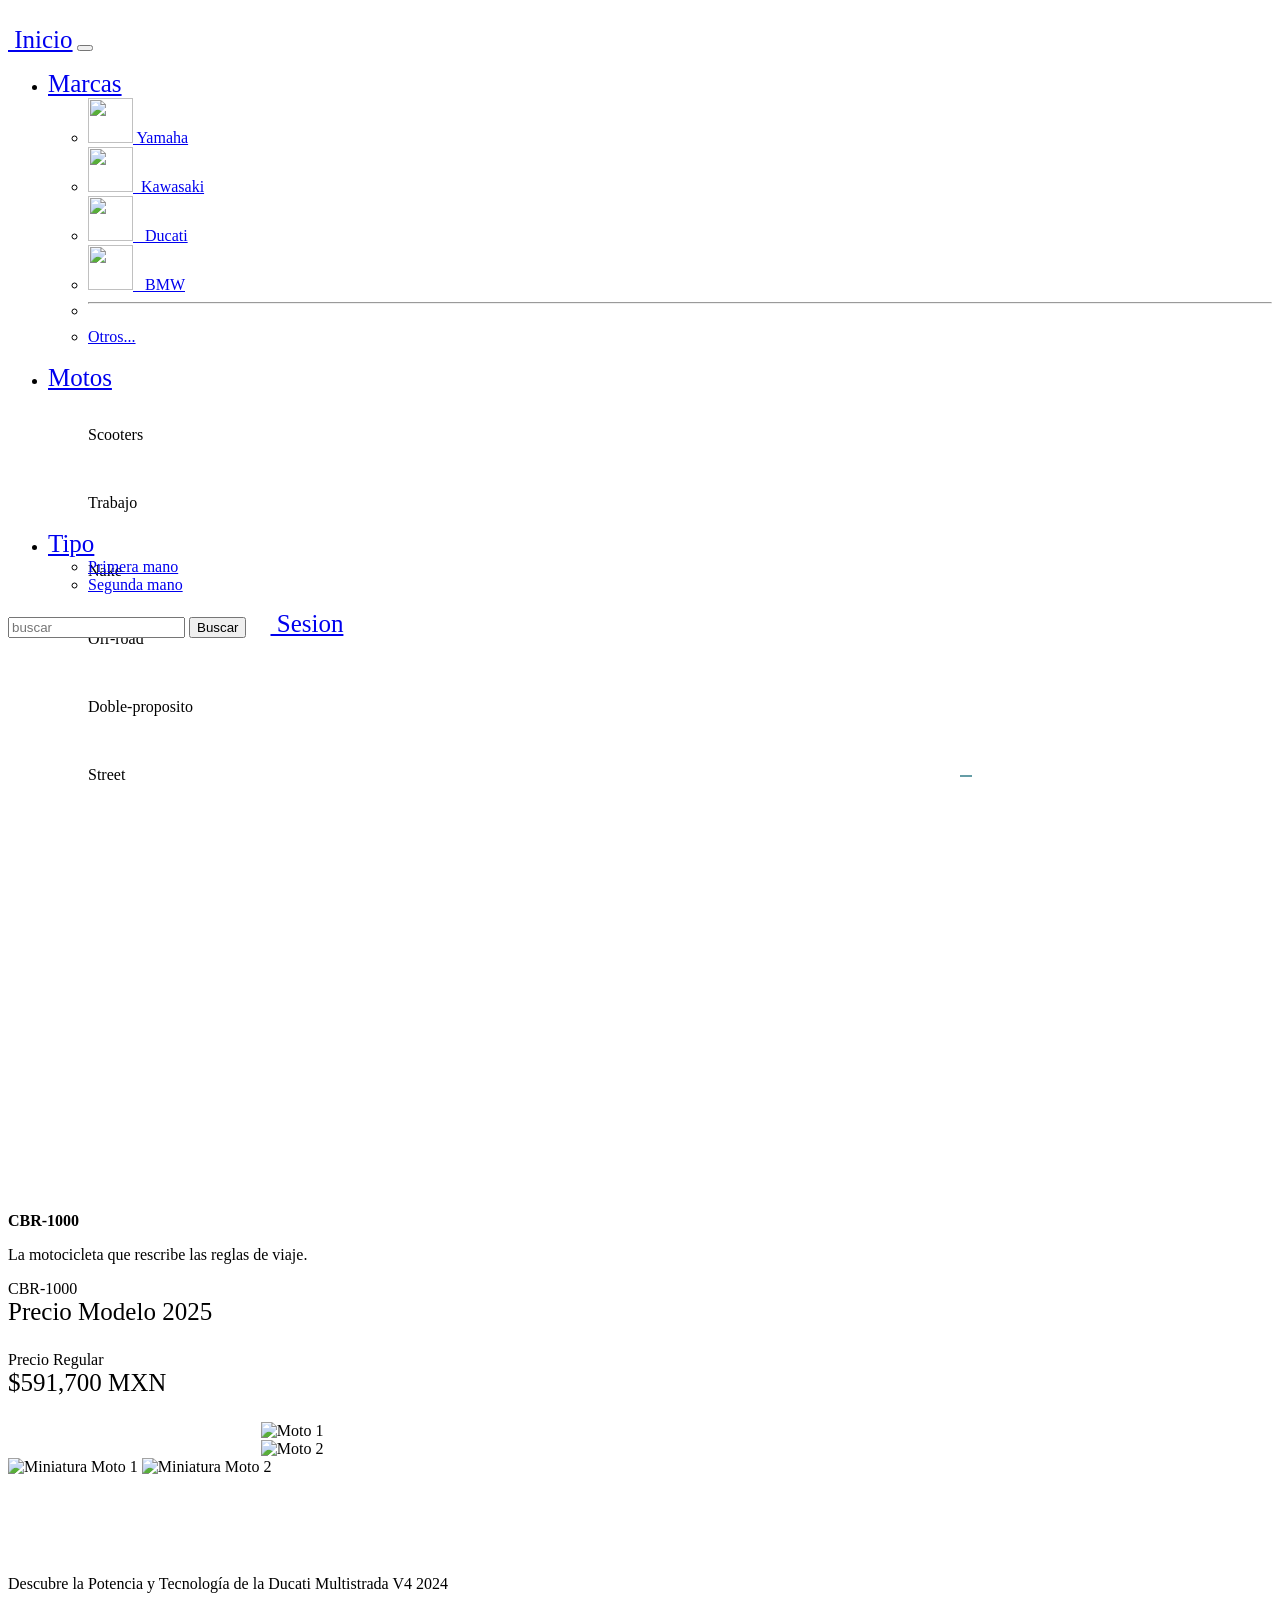
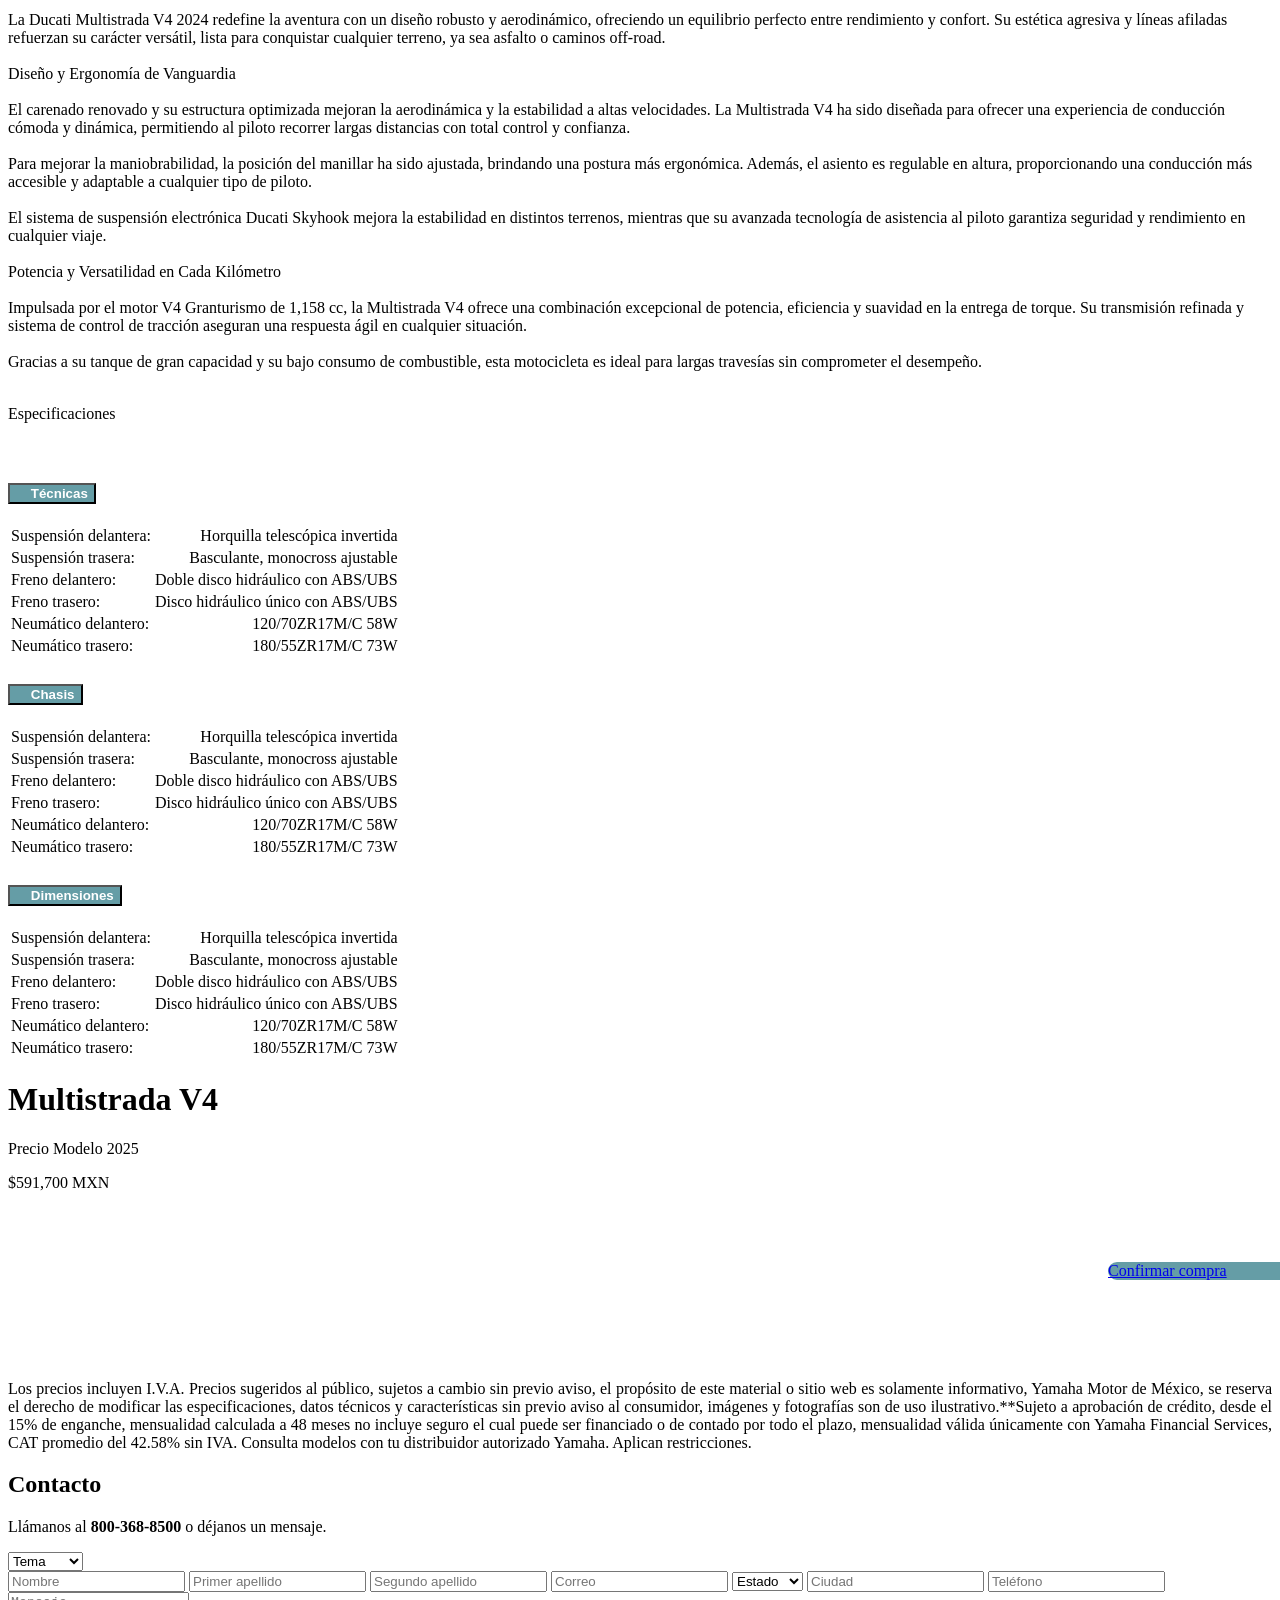
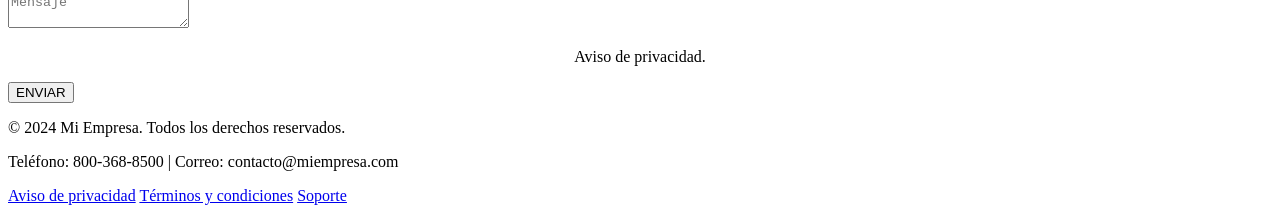
==== cbr-1000.html @ f09ff967 "Add files via upload" ====
<!DOCTYPE html>
<html lang="en">
<head>
    <meta charset="UTF-8">
    <meta name="viewport" content="width=device-width, initial-scale=1.0">
    <title>Document</title>
    <link rel="stylesheet" href="bootstrap-5.3.3-dist/css/bootstrap.css">
    <link rel="stylesheet" href="css-descripciones/cbr-1000.css">
    <link rel="stylesheet" href="https://use.fontawesome.com/releases/v6.7.2/css/all.css" rel="stylesheet">
</head>
<body>
    
  <div class="container-fluid">

    <nav class="navbar navbar-expand-lg bg-body-tertiary ">
      &nbsp;  &nbsp;  &nbsp;
        <div class="container-fluid ">
          <a class="navbar-brand" href="index.html" style="font-size: 25px;"><i class="fa-solid fa-house"></i> &nbsp;Inicio</a>
          <button class="navbar-toggler" type="button" data-bs-toggle="collapse" data-bs-target="#navbarScroll" aria-controls="navbarScroll" aria-expanded="false" aria-label="Toggle navigation">
            <span class="navbar-toggler-icon"></span>
          </button>
          &nbsp;  &nbsp;  &nbsp;  &nbsp;  &nbsp;
          <div class="collapse navbar-collapse" id="navbarScroll">
            <ul class="navbar-nav me-auto my-2 my-lg-0 navbar-nav-scroll" style="--bs-scroll-height: 100px;">
     



              <li class="nav-item dropdown ">
                <a class="nav-link dropdown-toggle" href="#" role="button" data-bs-toggle="dropdown" aria-expanded="false" style="font-size: 25px;">
                  Marcas
                </a>
                <ul class="dropdown-menu" >
                  <li><a class="dropdown-item" href="Yamaha.html"><img src="img/Yamaha-Logo-Red.png" alt="" width="45px" height="45px">&nbsp;Yamaha</a></li>
                  <li><a class="dropdown-item" href="Kawa.html"><img src="img/Kawasaki-Logo.png" alt="" width="45px" height="45px"> &nbsp;Kawasaki</a></li>
                  <li><a class="dropdown-item" href="ducati.html"><img src="img/Ducati-png.png" alt="" width="45px" height="45px"> &nbsp; Ducati </a></li>
                                    <li><a class="dropdown-item" href="#"><img src="img/BMW-png.png" alt="" width="45px" height="45px"> &nbsp; BMW</a></li>
                  <li><hr class="dropdown-divider"></li>
                  <li ><a class="dropdown-itemm" href="#">Otros...</a ></li>


                </ul>
              </li>
              &nbsp;  &nbsp;  &nbsp;  &nbsp;  &nbsp;


              <li class="nav-item dropdown ">
                <a class="nav-link dropdown-toggle" href="#" role="button" data-bs-toggle="dropdown" aria-expanded="false" style="font-size: 25px;">
                  Motos
                </a>
                <ul class="dropdown-menu" style="width: 685px; height: 120px; ;" >
                
                  <div class="nake"><img src="img/scooters.png" alt=""><P class="tip">Scooters</P></div>
                  <div class="nake"><img src="img/trabajo.png" alt=""><P class="tip">Trabajo</P></div>
                  <div class="nake"><img src="img/nake navar.png" alt=""><p class="tip">Nake</p></div>
                  <div class="nake"><img src="img/off-road.png" alt=""><P class="tip">Off-road</P></div>
                  <div class="nake"><img src="img/doble-proposito.png" alt=""><P class="tip">Doble-proposito</P></div>
                  <div class="nake"><img src="img/street.png" alt=""><P class="tip">Street</P></div>
         







                </ul>
              </li>
              &nbsp;  &nbsp;  &nbsp;  &nbsp;  &nbsp;

              <li class="nav-item dropdown ">
                <a class="nav-link dropdown-toggle" href="#" role="button" data-bs-toggle="dropdown" aria-expanded="false"style="font-size: 25px;">
                  Tipo
                </a>
                <ul class="dropdown-menu">
                  <li><a class="dropdown-itemm" href="#">Primera mano</a></li>
                  <li><a class="dropdown-itemm" href="#">Segunda mano</a></li>
                </ul>
              </li>
          
            </ul>
            <form class="d-flex" role="search">
              <input class="form-control me-2" type="search" placeholder="buscar" aria-label="Search">
              <button class="btn btn-warning" type="submit">Buscar</button> &nbsp;&nbsp;&nbsp;&nbsp;
              <a class="navbar-brand" href="#" style="font-size: 25px;"><i class="fa-regular fa-circle-user"></i> &nbsp;Sesion</a>
              
            </form>
          </div>
        </div>
      </nav>


      <aside class="moto" >
        <br><br><br><br><br><br><br><br><br><br> <br><br><br><br><br><br><br><br><br><br><br><br><br><br> <br><br><br><br><br><br><br>
        <strong> <p class="titu"> CBR-1000 </p></strong>
        <p class="subtitulo">La motocicleta que rescribe las reglas de viaje.</p>
      </aside>




      <aside class="Precio"><p>CBR-1000 <br>
       <p style="font-size: 25px; margin-top: -16px;"> Precio Modelo 2025 </p></p> 
      </aside>
      <aside class="Precio"><p>Precio Regular <br>
        <p style="font-size: 25px; margin-top: -16px;"> $591,700 MXN</p></p>
      </aside>




  <!--inicio de carrusel-->
  <div id="motorcycleCarousel" class="carousel slide" data-bs-ride="carousel" style="width: 60%; margin-left: 20%;">

    <!-- Slides principales -->
    <div class="carousel-inner">
      <div class="carousel-item active">
        <img src="https://www.motoshondapm.com.mx/storage/web/img/motorcycles/models/supersport/cbr1000rr/colors/repsol.png" class="d-block w-100" alt="Moto 1">
      </div>
      <div class="carousel-item">
        <img src="https://www.hondamotosdy.com/storage/web/img/motorcycles/models/supersport/cbr600rr/colors/gris.png" class="d-block w-100" alt="Moto 2">
      </div>

  
    </div>


  </div>
  
  <!-- Miniaturas -->
  <div class="d-flex justify-content-center mt-4" style="margin-bottom: 5%;">
    <img src="https://www.motoshondapm.com.mx/storage/web/img/motorcycles/models/supersport/cbr1000rr/colors/repsol.png" class="img-thumbnail mx-2" alt="Miniatura Moto 1" data-bs-target="#motorcycleCarousel" data-bs-slide-to="0">
    <img src="https://www.hondamotosdy.com/storage/web/img/motorcycles/models/supersport/cbr600rr/colors/gris.png" class="img-thumbnail mx-2" alt="Miniatura Moto 2" data-bs-target="#motorcycleCarousel" data-bs-slide-to="1">

  </div>
  

      <!--fin de carrucel-->
      
      <div class="cambios"> <div class="limitar"><p><br><br>
        Descubre la Potencia y Tecnología de la Ducati Multistrada V4 2024 <br><br>

        La Ducati Multistrada V4 2024 redefine la aventura con un diseño robusto y aerodinámico, ofreciendo un equilibrio perfecto entre rendimiento y confort. Su estética agresiva y líneas afiladas refuerzan su carácter versátil, lista para conquistar cualquier terreno, ya sea asfalto o caminos off-road. <br><br>
        
        Diseño y Ergonomía de Vanguardia <br><br>
        
        El carenado renovado y su estructura optimizada mejoran la aerodinámica y la estabilidad a altas velocidades. La Multistrada V4 ha sido diseñada para ofrecer una experiencia de conducción cómoda y dinámica, permitiendo al piloto recorrer largas distancias con total control y confianza. <br><br>
        
        Para mejorar la maniobrabilidad, la posición del manillar ha sido ajustada, brindando una postura más ergonómica. Además, el asiento es regulable en altura, proporcionando una conducción más accesible y adaptable a cualquier tipo de piloto. <br><br>
        
        El sistema de suspensión electrónica Ducati Skyhook mejora la estabilidad en distintos terrenos, mientras que su avanzada tecnología de asistencia al piloto garantiza seguridad y rendimiento en cualquier viaje. <br><br>

        Potencia y Versatilidad en Cada Kilómetro <br><br>

Impulsada por el motor V4 Granturismo de 1,158 cc, la Multistrada V4 ofrece una combinación excepcional de potencia, eficiencia y suavidad en la entrega de torque. Su transmisión refinada y sistema de control de tracción aseguran una respuesta ágil en cualquier situación. <br><br>

Gracias a su tanque de gran capacidad y su bajo consumo de combustible, esta motocicleta es ideal para largas travesías sin comprometer el desempeño. <br><br>
  
          
      </p></div></div>



      <div class="info"><p class="txinf">Especificaciones</p><br>
      

        

        <div>
          <div class="accordion accordion-flush" id="accordionFlushExample">
            <div class="accordion-item" >
              <h2 class="accordion-header" style="background-color: transparent;">
                <button class="accordion-button collapsed" type="button" data-bs-toggle="collapse" data-bs-target="#flush-collapseOne" aria-expanded="false" aria-controls="flush-collapseOne" style="background-color:rgb(101, 157, 166);  color: white;">
                   <img src="https://www.yamaha-motor.com.mx/assets/icons/technical.svg" alt="">&nbsp;&nbsp;&nbsp;&nbsp;<strong>Técnicas</strong>
                </button>
              </h2>
              <div id="flush-collapseOne" class="accordion-collapse collapse" data-bs-parent="#accordionFlushExample">
                <div class="accordion-body">                  <table class="table" >
                  <tbody >
                    <tr >
                      <td>Suspensión delantera:</td>
                      <td style="text-align: right;">Horquilla telescópica invertida</td>

                    </tr>
                    <tr>
                      <td>Suspensión trasera:</td>
                      <td style="text-align: right;">Basculante, monocross ajustable</td>

                    </tr>
                    <tr>
                      <td>Freno delantero:</td>
                      <td style="text-align: right;">Doble disco hidráulico con ABS/UBS</td>

                    </tr>
                    <tr>
                      <td>Freno trasero:</td>
                      <td style="text-align: right;">Disco hidráulico único con ABS/UBS</td>

                    </tr>
                    <tr>
                      <td>Neumático delantero:</td>
                      <td style="text-align: right;">120/70ZR17M/C 58W</td>

                    </tr>
                    <tr>
                      <td>Neumático trasero:</td>
                      <td style="text-align: right;">180/55ZR17M/C 73W</td>

                    </tr>
               
               
                    
                  </tbody>
                </table>
</div>
              </div>
            </div>
            <div class="accordion-item">
              <h2 class="accordion-header">
                <button class="accordion-button collapsed" type="button" data-bs-toggle="collapse" data-bs-target="#flush-collapseTwo" aria-expanded="false" aria-controls="flush-collapseTwo" style="background-color: rgb(101, 157, 166); color: white;" >
                  <img src="https://www.yamaha-motor.com.mx/assets/icons/frame.svg" alt="">&nbsp;&nbsp;&nbsp;&nbsp;<strong>Chasis</strong>
                </button>
              </h2>
              <div id="flush-collapseTwo" class="accordion-collapse collapse" data-bs-parent="#accordionFlushExample" >
                <div class="accordion-body" >
                  <table class="table" >
                    <tbody >
                      <tr >
                        <td>Suspensión delantera:</td>
                        <td style="text-align: right;">Horquilla telescópica invertida</td>

                      </tr>
                      <tr>
                        <td>Suspensión trasera:</td>
                        <td style="text-align: right;">Basculante, monocross ajustable</td>

                      </tr>
                      <tr>
                        <td>Freno delantero:</td>
                        <td style="text-align: right;">Doble disco hidráulico con ABS/UBS</td>

                      </tr>
                      <tr>
                        <td>Freno trasero:</td>
                        <td style="text-align: right;">Disco hidráulico único con ABS/UBS</td>

                      </tr>
                      <tr>
                        <td>Neumático delantero:</td>
                        <td style="text-align: right;">120/70ZR17M/C 58W</td>

                      </tr>
                      <tr>
                        <td>Neumático trasero:</td>
                        <td style="text-align: right;">180/55ZR17M/C 73W</td>

                      </tr>
                 
                 
                      
                    </tbody>
                  </table>

                </div>
              </div>
            </div>
            <div class="accordion-item">
              <h2 class="accordion-header">
                <button class="accordion-button collapsed" type="button" data-bs-toggle="collapse" data-bs-target="#flush-collapseThree" aria-expanded="false" aria-controls="flush-collapseThree" style="background-color:rgb(101, 157, 166);  color: white;">
                  <img src="https://www.yamaha-motor.com.mx/assets/icons/dimension.svg" alt="">&nbsp;&nbsp;&nbsp;&nbsp;<strong>Dimensiones</strong>
                </button>
              </h2>
              <div id="flush-collapseThree" class="accordion-collapse collapse" data-bs-parent="#accordionFlushExample">
                <div class="accordion-body">
                  <table class="table" >
                    <tbody>
                      <tr>
                        <td>Suspensión delantera:</td>
                        <td style="text-align: right;">Horquilla telescópica invertida</td>

                      </tr>
                      <tr>
                        <td>Suspensión trasera:</td>
                        <td style="text-align: right;">Basculante, monocross ajustable</td>

                      </tr>
                      <tr>
                        <td>Freno delantero:</td>
                        <td style="text-align: right;">Doble disco hidráulico con ABS/UBS</td>

                      </tr>
                      <tr>
                        <td>Freno trasero:</td>
                        <td style="text-align: right;">Disco hidráulico único con ABS/UBS</td>

                      </tr>
                      <tr>
                        <td>Neumático delantero:</td>
                        <td style="text-align: right;">120/70ZR17M/C 58W</td>

                      </tr>
                      <tr>
                        <td>Neumático trasero:</td>
                        <td style="text-align: right;">180/55ZR17M/C 73W</td>

                      </tr>
                 
                 
                      
                    </tbody>
                  </table>
                </div>
              </div>
            </div>
          </div>
        </div>

      </div>



        <div class="tres"> <h1 class="titulo_moto">Multistrada V4 </h1></div>
        <div class="tres"><p class="año-modelo">Precio Modelo 2025</p>
        <p class="precio-modelo">$591,700 MXN</p></div>
    <div class="d-grid" style="margin-top: 70px; background-color: rgb(101, 157, 166) ; width: 200px; margin-left: 1100px;  border-radius: 10px;">
  <a href="cp-mt09.html" style="background-color: transparent; border: 0px;" class="btn btn-success btn-lg">Confirmar compra</a>
</div>
        <div class="condiciones" style="margin-top: 100px;">
         <div class="limitar"> <p style="text-align: justify;">
          Los precios incluyen I.V.A. Precios sugeridos al público, sujetos a cambio sin previo aviso, el propósito de este material o sitio web es solamente informativo, Yamaha Motor de México, se reserva el derecho de modificar las especificaciones, datos técnicos y características sin previo aviso al consumidor, imágenes y fotografías son de uso ilustrativo.**Sujeto a aprobación de crédito, desde el 15% de enganche, mensualidad calculada a 48 meses no incluye seguro el cual puede ser financiado o de contado por todo el plazo, mensualidad válida únicamente con Yamaha Financial Services, CAT promedio del 42.58% sin IVA. Consulta modelos con tu distribuidor autorizado Yamaha. Aplican restricciones.
        </p> </div> </div>


<!-- Chatbot Flotante y Fijo -->
<div id="chatbot" style="
  position: fixed;
  bottom: 20px;
  right: 20px;
  width: 300px;
  z-index: 9999;
  margin-bottom: 100px;
  margin-left: 100px;
">
  <button style="background-color: rgb(101, 157, 166); border: 0;" id="toggleChat" class="btn btn-primary">
    <i class="fa-regular fa-comment"></i>
  </button>
  <div id="chatWindow" class="card" style="display: none;">
    <div class="card-header bg-primary text-white">Agente Virtual</div>
    <div class="card-body" style="height: 200px; overflow-y: auto;">
      <div id="chatMessages">
        <div><strong>Bot:</strong> ¡Hola! ¿En qué puedo ayudarte?</div>
      </div>
    </div>
    <div class="card-footer">
      <input type="text" id="userInput" class="form-control" placeholder="Escribe tu mensaje..." />
    </div>
  </div>
</div>



     




<div class="enc">

    <div class="containerr">
      <h2 class="title">Contacto</h2>
      <p class="subtitle">Llámanos al <strong>800-368-8500</strong> o déjanos un mensaje.</p>

      <form action="" method="post">
          <div class="form-group">
              <select name="tema" id="tema" class="input-field">
                  <option value="">Tema</option>
                  <option value="consulta">Consulta</option>
                  <option value="soporte">Soporte</option>
              </select>
              
       
          </div>

          <input type="text" name="nombre" class="input-field" placeholder="Nombre" required>
          <input type="text" name="apellido1" class="input-field" placeholder="Primer apellido" required>
          <input type="text" name="apellido2" class="input-field" placeholder="Segundo apellido">
          <input type="email" name="correo" class="input-field" placeholder="Correo" required>
          
          <select name="estado" id="estado" class="input-field">
              <option value="">Estado</option>
              <option value="CDMX">CDMX</option>
              <option value="Edomex">Edomex</option>
          </select>

          <input type="text" name="ciudad" class="input-field" placeholder="Ciudad">
          <input type="tel" name="telefono" class="input-field" placeholder="Teléfono">
          <textarea name="mensaje" id="mensaje" class="textarea" placeholder="Mensaje"></textarea>

          <p class="privacy-text" style="color: black; text-align: center;">Aviso de privacidad.</p>

          <button type="submit" class="bttn">ENVIAR</button>
      </form>
  </div>
</div>


      <footer class="pie">
        <div class="footer-container">
          <div class="footer-info">
              <p>&copy; 2024 Mi Empresa. Todos los derechos reservados.</p>
              <p>Teléfono: 800-368-8500 | Correo: contacto@miempresa.com</p>
          </div>
  
          <div class="footer-links">
              <a href="#">Aviso de privacidad</a>
              <a href="#">Términos y condiciones</a>
              <a href="#">Soporte</a>
          </div>
  
          <div class="footer-social">
            <i class="fa-brands fa-facebook  fa-2x" ></i>
            <i class="fa-brands fa-youtube  fa-2x"></i>
            <i class="fa-brands fa-instagram  fa-2x"></i>
          </div>
      </div>

      </footer>
      
    </div>
</body>
<script src="bootstrap-5.3.3-dist/js/bootstrap.js"></script>
<script src="bootstrap-5.3.3-dist/js/bootstrap.bundle.js"></script>

  
</html>
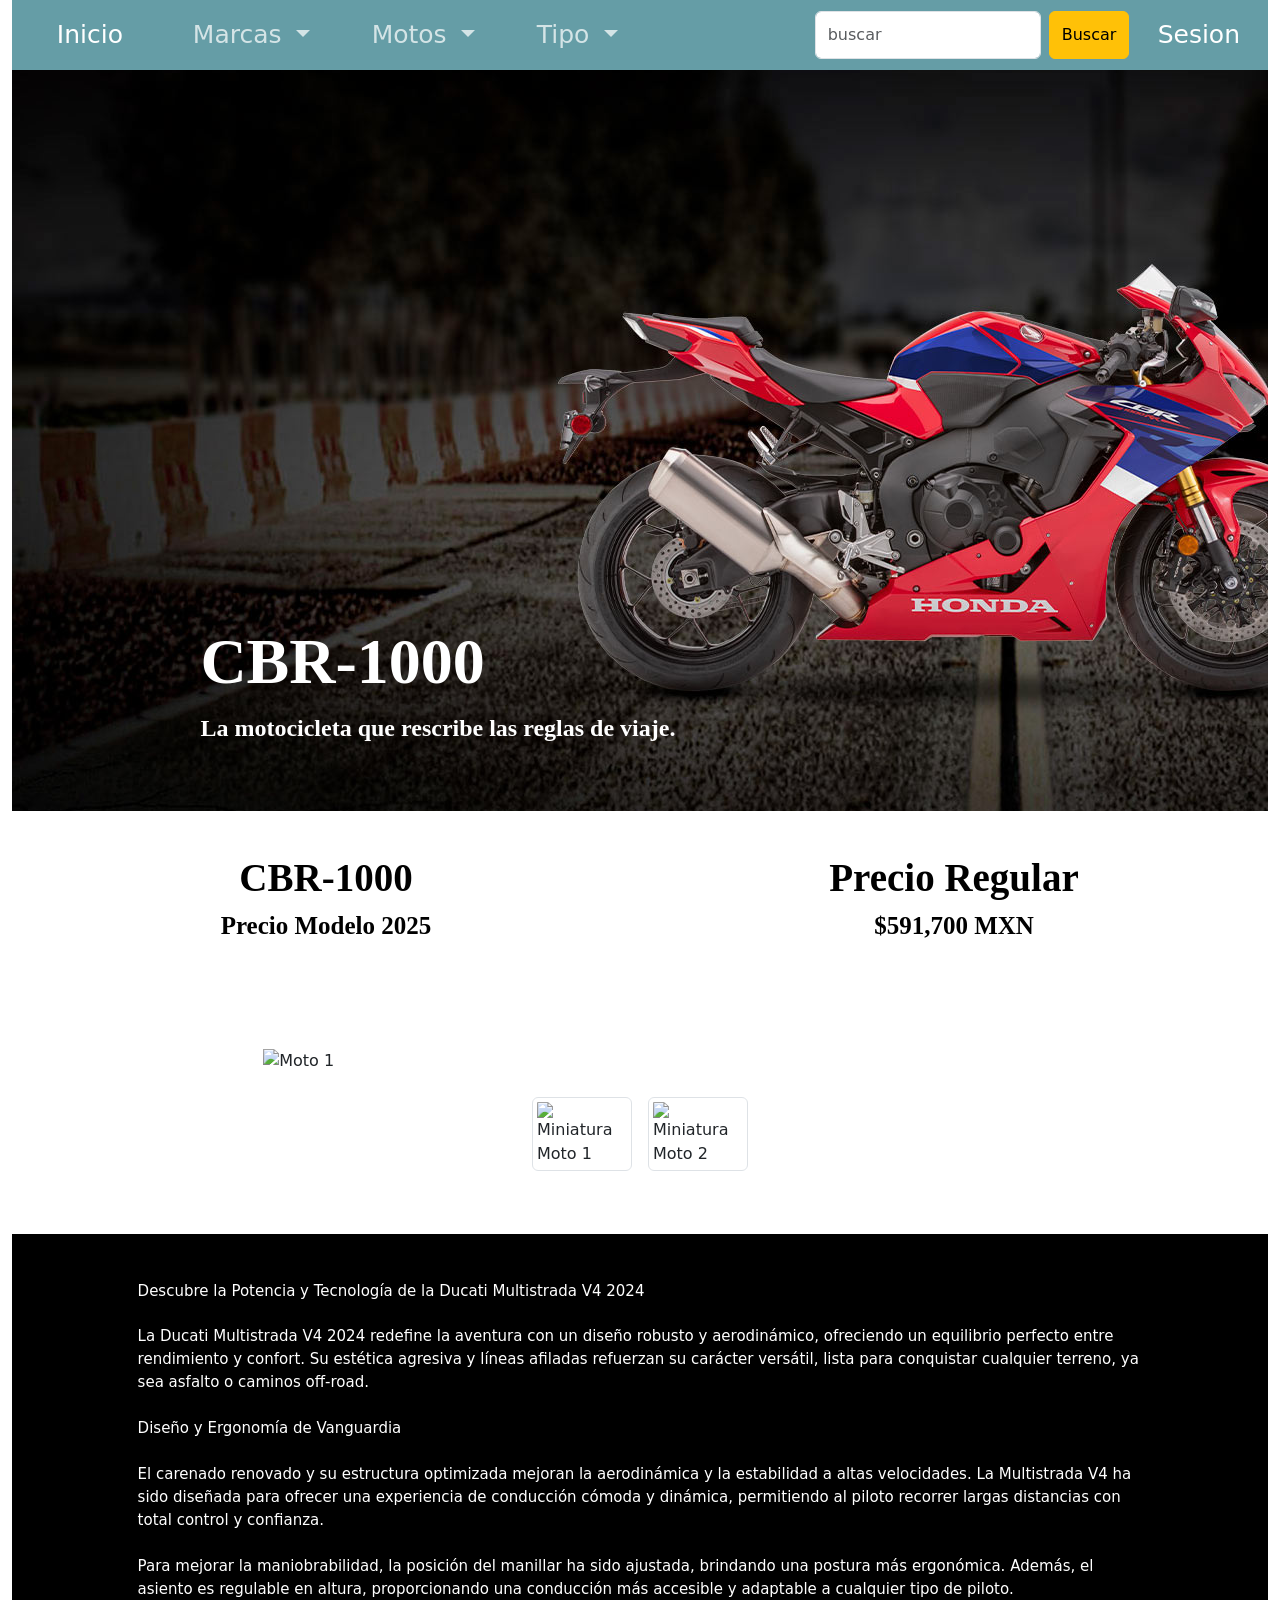
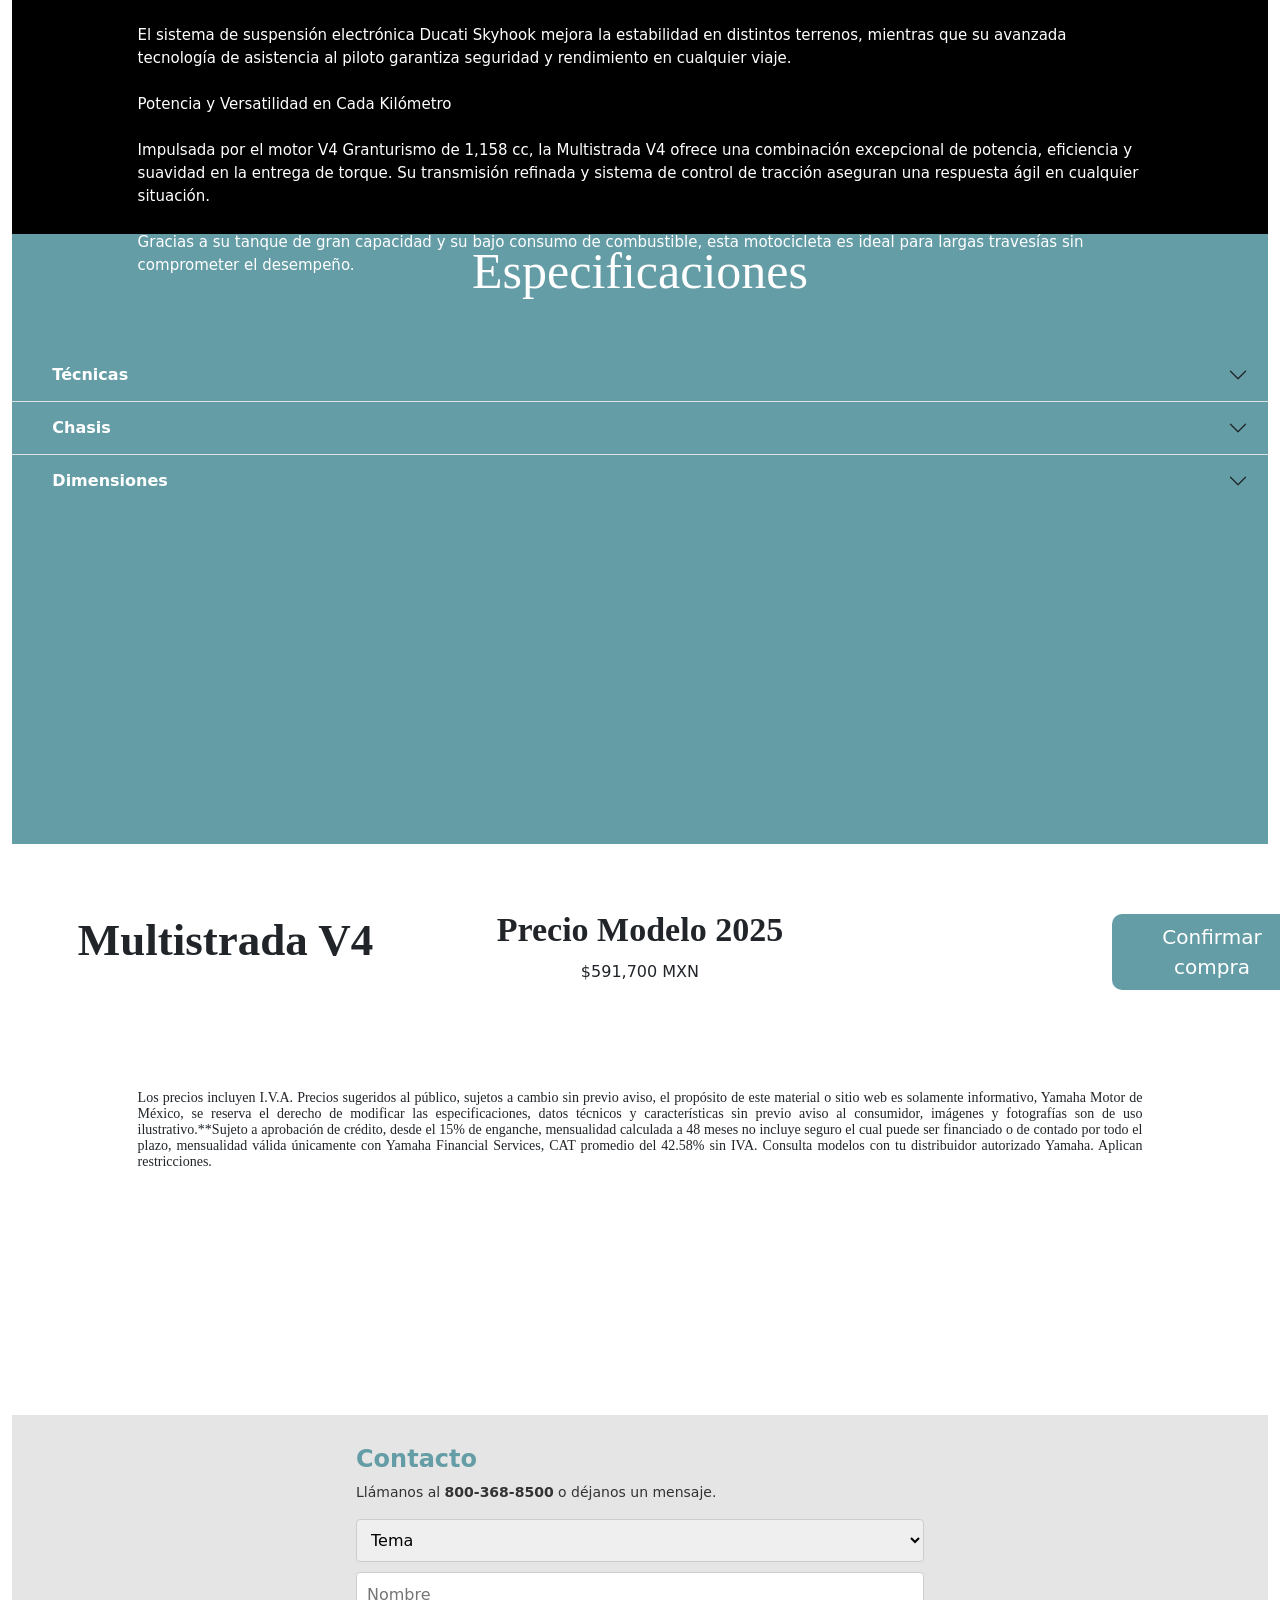
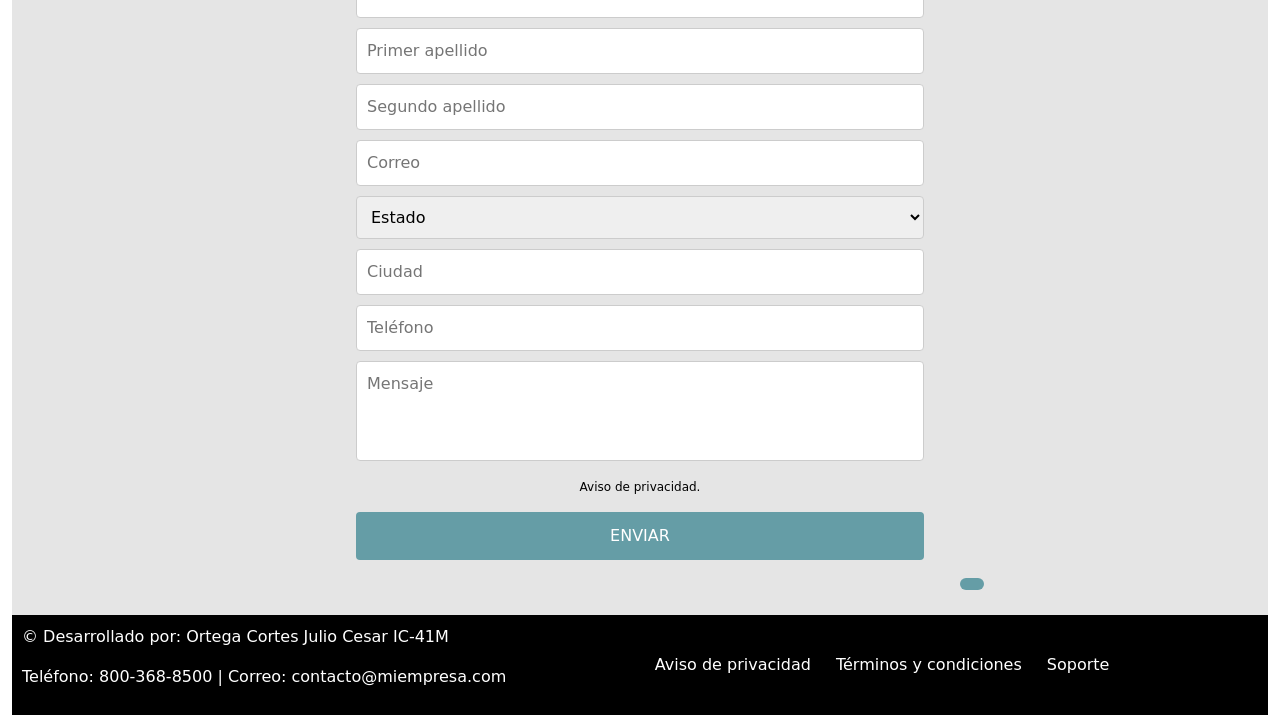
==== commit ec188aa2: "Update cbr-1000.html" ====
--- a/cbr-1000.html
+++ b/cbr-1000.html
@@ -407,7 +407,7 @@
       <footer class="pie">
         <div class="footer-container">
           <div class="footer-info">
-              <p>&copy; 2024 Mi Empresa. Todos los derechos reservados.</p>
+             <p style="color: white;">&copy; Desarrollado por: Ortega Cortes Julio Cesar IC-41M</p>
               <p>Teléfono: 800-368-8500 | Correo: contacto@miempresa.com</p>
           </div>
   
@@ -432,4 +432,4 @@
 <script src="bootstrap-5.3.3-dist/js/bootstrap.bundle.js"></script>
 
   
-</html>+</html>
--- a/css-descripciones/cbr-1000.css
+++ b/css-descripciones/cbr-1000.css
@@ -0,0 +1,478 @@
+body {
+    transform: translateX(-100%);
+    animation: slideInLeft 0.7s ease-out forwards;
+}
+
+@keyframes slideInLeft {
+    from { transform: translateX(-100%); }
+    to { transform: translateX(0); }
+}
+
+
+.cinco{
+    float: left;
+    width: 50%;
+    height: 200px;
+    background-color: aqua;
+    text-align: center;
+}
+
+.seis{
+    float: left;
+    width: 50%;
+    height: 200px;
+    background-color: rgb(98, 0, 255);
+    text-align: center;
+}
+
+
+
+
+
+.cambios{
+    width: 100%;
+    background-color: black;
+    height: 600px;
+    color: white;
+  
+
+
+
+
+        text-align: justify;
+
+        font-size: 15px;
+        font-weight: 400;
+        line-height: 22.98px;
+        text-align: left;
+  
+}
+.limitar{
+    width: 80%;
+    margin-left: 10%;
+}
+
+.moto{
+    margin-top: -15%;
+    width: 100%;
+    height: 930px;
+    background-image: url("../fondos/cbr\ 1000.jpg");
+}
+
+
+.titu{
+    font-family: Play;
+    font-size: 64px;
+    font-weight: 700;
+    line-height: 74.05px;
+    color: white;
+    text-align: left;
+    margin-left: 15%;
+}
+.subtitulo{
+   
+    color: white;
+    text-align: left;
+    margin-left: 15%;
+    font-family: Play;
+    font-size: 24px;
+    font-weight: 700;
+    line-height: 27.77px;
+
+}
+
+
+
+
+
+.izq{
+    width: 50%;
+    color: rgb(56, 124, 132);
+}
+
+.info{
+
+    background-color: rgb(101, 157, 166);
+    height: 610px;
+}
+.txinf{ 
+        font-size: 50px;
+        font-family: 'Times New Roman', Times, serif;
+        text-align: center;
+        color: rgb(255, 255, 255);
+   
+}
+
+
+
+
+
+.accordion{
+    margin-top: 0%;
+}
+
+.Precio{
+    margin-top: 3%;
+    width: 50%;
+    height: 200px;
+    float: left;
+    background-color: hsl(0, 0%, 100%);
+
+p{
+    font-size: 39px;
+    font-weight: 600;
+    font-family: 'sans-serif';
+    text-align: center;
+    color: rgb(0, 0, 0);
+}
+    
+}
+
+
+
+
+ .dos{
+        font-size: 20px;
+        font-family: 'Times New Roman', Times, serif;
+        text-align: right;
+        color: white;
+    }
+    .uno{
+        font-size: 20px;
+        font-family: 'Times New Roman', Times, serif;
+        text-align: left;
+        color: white;
+    }
+
+
+
+.si{
+    width: 80%;
+    height: auto;
+    margin-left: 10%;}
+
+
+h5{
+    color: black;
+}
+
+
+
+.card-link {
+    text-decoration: none; /* Quita la subrayado de los links */
+  }
+  
+  .card {
+    transition: transform 0.3s, box-shadow 0.3s; /* Añade una transición suave para el hover */
+  }
+  
+  .card:hover {
+    transform: scale(1.05); /* Aumenta ligeramente el tamaño al hacer hover */
+    box-shadow: 0 4px 8px rgba(0, 0, 0, 0.2); /* Añade una sombra más marcada */
+  }
+  
+
+
+.btnn {
+
+    background-color: #ff0000; /* Color de fondo */
+    border: none; /* Sin borde */
+    color: white; /* Color del texto */
+    padding: 13px 20px; /* Espaciado interno */
+    text-align: center; /* Alineación del texto */
+    text-decoration: none; /* Sin subrayado */
+    display: inline-block; /* Mantener el botón como un elemento en línea */
+    font-size: 16px; /* Tamaño de la fuente (100% -> 16px) */
+    margin: -10px 40%; /* Margen exterior */
+    cursor: pointer; /* Cambia el cursor al pasar sobre el botón */
+    border-radius: 8px; /* Bordes redondeados */
+    transition: background-color 0.3s ease; /* Animación al pasar el ratón */
+      
+    } 
+      .btnn:hover {
+        background-color: #920000;
+     
+  }
+  
+
+
+
+  .pie{
+    width: 100%;
+    height: 100px;
+    background-color: black;}
+    
+    .accordion {
+    
+        --bs-accordion-bg: #ffffff00;}
+    .table{
+        --bs-table-bg: #00000000;
+        --bs-table-color: #ffffff;
+    }
+    element.style {
+        background-color: rgba(179, 179, 179, 0);
+    }
+    .accordion-button:focus {
+        box-shadow: 0 0 0 0.25rem rgba(255, 255, 255, 0);
+
+    }
+
+    .año-modelo{
+    display: block;
+    font-family: Play;
+    font-size: 34px;
+    font-weight: 700;
+    line-height: 27.77px;
+    margin-top: 15%;
+    }
+    .precio-modelo .titulo_moto{
+        font-family: Play;
+        font-size: 45px;
+        font-weight: 700;
+        line-height: 1.1;
+    }
+        .titulo_moto{
+            font-family: Play;
+            font-size: 45px;
+            font-weight: 700;
+            line-height: 1.1;
+            margin-top: 15%;
+    }
+
+
+    .tres{
+  
+        margin-top: 1%;
+        margin-left: 1%;
+        width: 32%;
+        height: 200px;
+        float: left;
+        text-align: center;
+    }
+    .cuatro{
+    
+        margin-top: 6%;
+        margin-left: 1%;
+        width: 32%;
+        height: 150px;
+        float: left;
+        text-align: center;
+        color: turquoise;
+    }
+    .condiciones{
+        width: 100%;
+        height: 200px;
+        font-family: Ubuntu;
+        font-size: 14px;
+        font-weight: 300;
+        line-height: 16.09px;
+        text-align: left;
+    }
+    
+.enc{
+    width: 100%;
+    height: 800px;
+    background-color: #77777730;
+
+}
+
+.containerr {
+  
+    padding: 30px;
+    border-radius: 8px;
+
+    width: 50%;
+    margin-top: 10%;
+    margin-left: 25%;
+}
+
+.title {
+    color:  rgb(101, 157, 166);
+    font-size: 24px;
+    font-weight: bold;
+}
+
+.subtitle {
+    font-size: 14px;
+    color: #333;
+}
+
+.form-group {
+    display: flex;
+    justify-content: space-between;
+}
+
+.input-field, .textarea {
+    width: 100%;
+    padding: 10px;
+    margin-bottom: 10px;
+    border: 1px solid #ccc;
+    border-radius: 4px;
+    font-size: 16px;
+}
+
+.textarea {
+    height: 100px;
+    resize: none;
+}
+
+.privacy-text {
+    font-size: 12px;
+    color: #777;
+}
+
+.bttn {
+    background-color:  rgb(101, 157, 166);
+    color: white;
+    padding: 12px;
+    border: none;
+    border-radius: 4px;
+    cursor: pointer;
+    width: 100%;
+    font-size: 16px;
+}
+
+.bttn:hover {
+    background-color: rgb(101, 157, 166);
+}
+
+
+
+
+
+
+
+
+.nake{
+    width: 100px;
+    height: 110px;
+  
+    float: left;
+    margin-right: 1%;
+    margin-left: 1%;
+  
+  img{
+    width: 100%;
+    height: 80px;
+  }
+  }
+  
+  
+  .nake:hover{
+    transform: scale(1.05); /* Aumenta ligeramente el tamaño al hacer hover */
+  
+    .tip{
+    color: rgb(101, 157, 166);
+  
+  }
+  
+  }
+
+
+
+
+
+
+  
+.bg-body-tertiary {
+    background-color:rgb(101, 157, 166) !important;
+  }
+  
+  
+  .card-footer{
+    background-color: rgb(101, 157, 166);
+  }
+  
+
+  .dropdown-itemm {
+    display: block;
+    width: 100%;
+    padding: var(--bs-dropdown-item-padding-y) var(--bs-dropdown-item-padding-x);
+    clear: both;
+    font-weight: 400;
+    color: var(--bs-dropdown-link-color);
+    text-align: center;
+    text-decoration: none;
+    white-space: nowrap;
+    background-color: transparent;
+    border: 0;
+    border-radius: var(--bs-dropdown-item-border-radius, 0);
+  }
+  .dropdown-itemm:hover, .dropdown-item:focus {
+    color: var(--bs-dropdown-link-hover-color);
+    background-color: var(--bs-dropdown-link-hover-bg);
+  }
+
+
+
+  .navbar-brand {
+
+    color: rgb(255 255 255);
+  
+}
+
+
+.nav-link {
+    display: block;
+    padding: var(--bs-nav-link-padding-y) var(--bs-nav-link-padding-x);
+    font-size: var(--bs-nav-link-font-size);
+    font-weight: var(--bs-nav-link-font-weight);
+    color: rgb(255 255 255 / 72%);
+    text-decoration: none;
+    background: none;
+    border: 0;
+    transition: color 0.15sease-in-out, background-color 0.15sease-in-out, border-color 0.15sease-in-out;
+}
+
+
+
+.navbar-nav {
+    --bs-nav-link-padding-x: 0;
+    --bs-nav-link-padding-y: 0.5rem;
+    --bs-nav-link-font-weight: ;
+    --bs-nav-link-color: rgb(255 255 255);
+    --bs-nav-link-hover-color: rgb(255 255 255);
+    --bs-nav-link-disabled-color: var(--bs-navbar-disabled-color);
+}
+
+.navbar-nav .nav-link.active, .navbar-nav .nav-link.show {
+    color: rgb(255 255 255);
+}
+
+
+
+.footer-container {
+    color: #ffffff;
+    display: flex;
+    justify-content: space-between;
+    align-items: center;
+    flex-wrap: wrap;
+}
+
+.footer-info, .footer-links, .footer-social {
+    margin: 10px;
+}
+
+.footer-links a {
+    color: white;
+    margin: 0 10px;
+    text-decoration: none;
+}
+
+.footer-links a:hover {
+    text-decoration: underline;
+}
+
+.img-thumbnail {
+    width: 100px;
+    height: auto;
+    cursor: pointer;
+  }
+  
+  .carousel-inner img {
+    max-height: 600px;
+    object-fit: cover;
+    
+ 
+  }
+  
